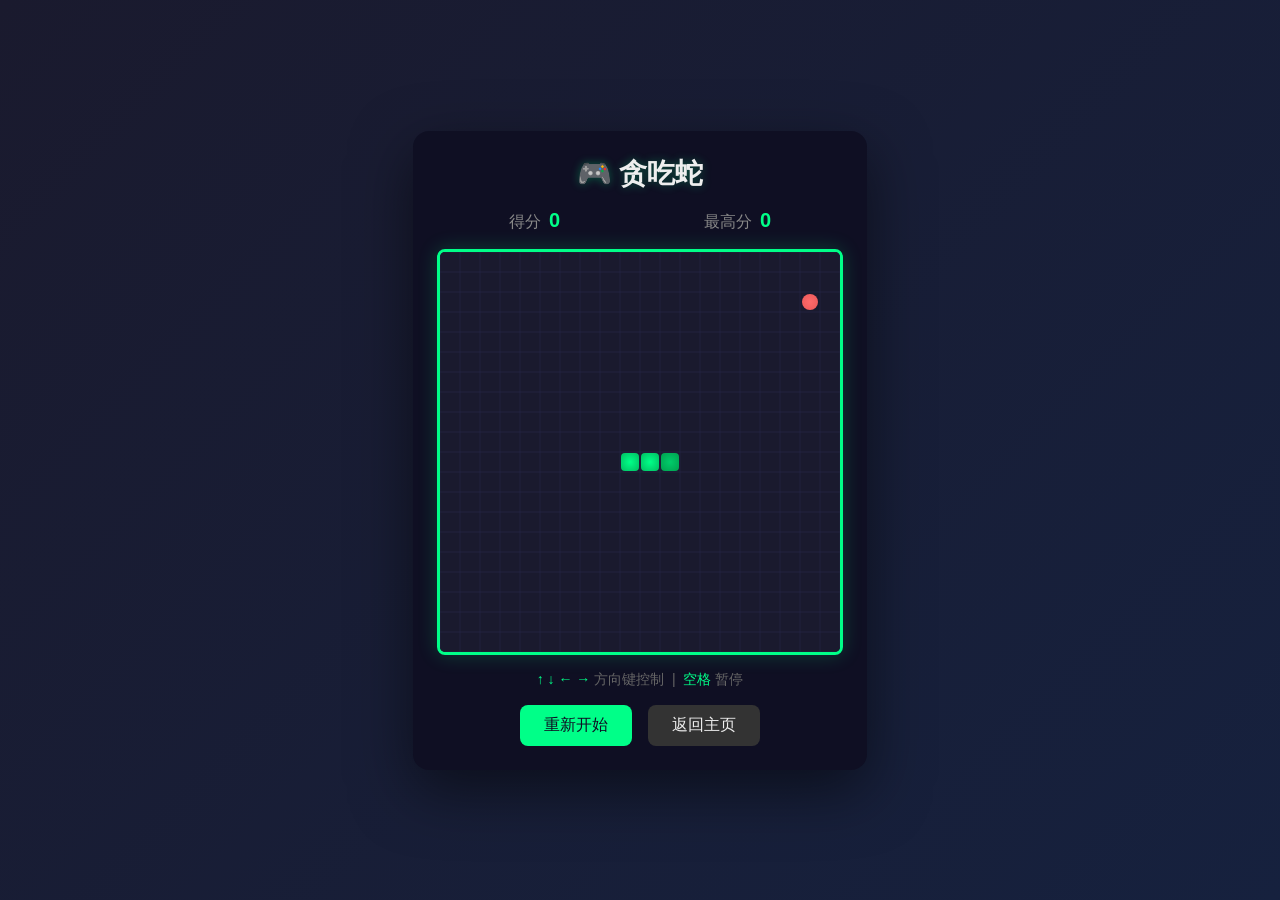
==== game.html @ b76db78e "feat: 添加贪吃蛇游戏 - 新增 game.html 游戏页面（深色主题） - 新增 snake.js 游戏逻辑 - 修改 index.html 添加游戏入口链接" ====
<!DOCTYPE html>
<html lang="zh-CN">
  <head>
    <meta charset="UTF-8" />
    <meta name="viewport" content="width=device-width, initial-scale=1.0" />
    <title>🎮 贪吃蛇</title>
    <style>
      * {
        margin: 0;
        padding: 0;
        box-sizing: border-box;
      }
      body {
        min-height: 100vh;
        display: flex;
        justify-content: center;
        align-items: center;
        background: linear-gradient(135deg, #1a1a2e 0%, #16213e 100%);
        font-family: 'Segoe UI', Tahoma, Geneva, Verdana, sans-serif;
      }
      .container {
        background: #0f0f23;
        border-radius: 16px;
        padding: 24px;
        box-shadow: 0 20px 60px rgba(0, 0, 0, 0.5);
      }
      h1 {
        color: #eee;
        text-align: center;
        margin-bottom: 16px;
        font-size: 28px;
        text-shadow: 0 0 10px rgba(0, 255, 136, 0.3);
      }
      .score-board {
        display: flex;
        justify-content: space-around;
        margin-bottom: 16px;
      }
      .score-item {
        color: #888;
        font-size: 16px;
      }
      .score-item span {
        color: #00ff88;
        font-weight: bold;
        font-size: 20px;
        margin-left: 8px;
      }
      #gameCanvas {
        display: block;
        margin: 0 auto 16px;
        border: 3px solid #00ff88;
        border-radius: 8px;
        box-shadow: 0 0 20px rgba(0, 255, 136, 0.2);
      }
      .controls {
        color: #666;
        text-align: center;
        font-size: 14px;
        margin-bottom: 16px;
      }
      .controls span {
        color: #00ff88;
      }
      .buttons {
        display: flex;
        justify-content: center;
        gap: 16px;
      }
      button {
        padding: 10px 24px;
        font-size: 16px;
        border: none;
        border-radius: 8px;
        cursor: pointer;
        transition: all 0.3s;
      }
      .btn-restart {
        background: #00ff88;
        color: #0f0f23;
      }
      .btn-restart:hover {
        background: #00cc6a;
        transform: translateY(-2px);
      }
      .btn-back {
        background: #333;
        color: #eee;
      }
      .btn-back:hover {
        background: #444;
        transform: translateY(-2px);
      }
      #gameOver {
        display: none;
        position: absolute;
        top: 50%;
        left: 50%;
        transform: translate(-50%, -50%);
        background: rgba(15, 15, 35, 0.95);
        padding: 32px 48px;
        border-radius: 16px;
        text-align: center;
        border: 2px solid #ff4757;
      }
      #gameOver h2 {
        color: #ff4757;
        font-size: 32px;
        margin-bottom: 16px;
      }
      #gameOver p {
        color: #888;
        margin-bottom: 24px;
      }
    </style>
  </head>
  <body>
    <div class="container">
      <h1>🎮 贪吃蛇</h1>
      <div class="score-board">
        <div class="score-item">得分<span id="score">0</span></div>
        <div class="score-item">最高分<span id="highScore">0</span></div>
      </div>
      <canvas id="gameCanvas" width="400" height="400"></canvas>
      <div class="controls">
        <span>↑ ↓ ← →</span> 方向键控制 &nbsp;|&nbsp; <span>空格</span> 暂停
      </div>
      <div class="buttons">
        <button class="btn-restart" onclick="restartGame()">重新开始</button>
        <button class="btn-back" onclick="location.href='index.html'">返回主页</button>
      </div>
      <div id="gameOver">
        <h2>游戏结束</h2>
        <p>得分: <span id="finalScore">0</span></p>
        <button class="btn-restart" onclick="restartGame()">再来一局</button>
      </div>
    </div>
    <script src="snake.js"></script>
  </body>
</html>
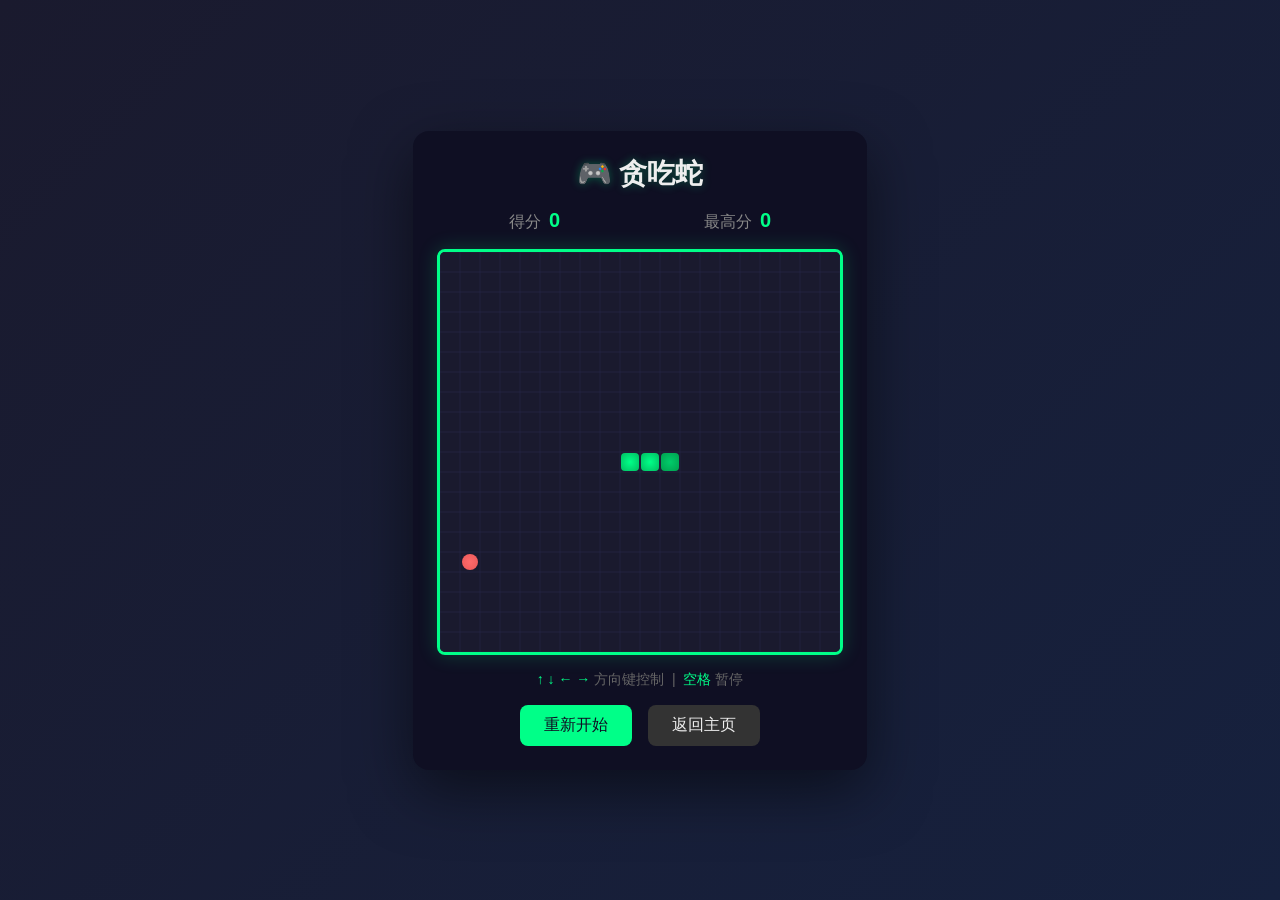
==== commit 9bb65ac2: "feat: 添加手机适配和音效 - 滑动屏幕控制（仅手机端） - 横屏自适应适配 - 竖屏旋转提示（带动画） - 吃食物/游戏结束音效 - 设备检测，自动调整游戏速度" ====
--- a/game.html
+++ b/game.html
@@ -2,7 +2,7 @@
 <html lang="zh-CN">
   <head>
     <meta charset="UTF-8" />
-    <meta name="viewport" content="width=device-width, initial-scale=1.0" />
+    <meta name="viewport" content="width=device-width, initial-scale=1.0, maximum-scale=1.0, user-scalable=no" />
     <title>🎮 贪吃蛇</title>
     <style>
       * {
@@ -52,6 +52,7 @@
         border: 3px solid #00ff88;
         border-radius: 8px;
         box-shadow: 0 0 20px rgba(0, 255, 136, 0.2);
+        touch-action: none;
       }
       .controls {
         color: #666;
@@ -102,6 +103,7 @@
         border-radius: 16px;
         text-align: center;
         border: 2px solid #ff4757;
+        z-index: 100;
       }
       #gameOver h2 {
         color: #ff4757;
@@ -112,9 +114,101 @@
         color: #888;
         margin-bottom: 24px;
       }
+      #rotateHint {
+        display: none;
+        position: fixed;
+        top: 0;
+        left: 0;
+        width: 100%;
+        height: 100%;
+        background: linear-gradient(135deg, #1a1a2e 0%, #16213e 100%);
+        flex-direction: column;
+        justify-content: center;
+        align-items: center;
+        z-index: 1000;
+        color: #eee;
+      }
+      .rotate-icon {
+        width: 80px;
+        height: 80px;
+        margin-bottom: 24px;
+        animation: rotatePhone 2s ease-in-out infinite;
+      }
+      .rotate-icon svg {
+        width: 100%;
+        height: 100%;
+        fill: #00ff88;
+      }
+      @keyframes rotatePhone {
+        0%, 100% { transform: rotate(0deg); }
+        50% { transform: rotate(90deg); }
+      }
+      .rotate-text {
+        font-size: 18px;
+        color: #888;
+        text-align: center;
+      }
+      .rotate-text-main {
+        font-size: 22px;
+        color: #eee;
+        margin-bottom: 8px;
+      }
+      @media (orientation: portrait) {
+        #rotateHint {
+          display: flex !important;
+        }
+        .container {
+          display: none !important;
+        }
+      }
+      @media (orientation: landscape) and (max-width: 768px) {
+        .container {
+          transform: scale(0.85);
+          padding: 16px;
+        }
+        h1 {
+          font-size: 22px;
+          margin-bottom: 12px;
+        }
+        .score-board {
+          margin-bottom: 12px;
+        }
+        .score-item {
+          font-size: 14px;
+        }
+        .score-item span {
+          font-size: 16px;
+        }
+        #gameCanvas {
+          margin-bottom: 12px;
+        }
+        .controls {
+          font-size: 12px;
+          margin-bottom: 12px;
+        }
+        button {
+          padding: 8px 16px;
+          font-size: 14px;
+        }
+      }
+      @media (max-width: 400px) {
+        .container {
+          transform: scale(0.75);
+        }
+      }
     </style>
   </head>
   <body>
+    <div id="rotateHint">
+      <div class="rotate-icon">
+        <svg viewBox="0 0 24 24">
+          <path d="M16.48 2.52c3.27 1.55 5.61 4.72 5.97 8.48h1.5C23.44 4.84 18.29 0 12 0l-.66.03 3.81 3.81 1.33-1.32zm-6.25-.77c-.59-.59-1.54-.59-2.12 0L1.75 8.11c-.59.59-.59 1.54 0 2.12l12.02 12.02c.59.59 1.54.59 2.12 0l6.36-6.36c.59-.59.59-1.54 0-2.12L10.23 1.75zm4.6 19.44L2.81 9.17l6.36-6.36 12.02 12.02-6.36 6.36zm-7.31.29l-3.81-3.81-.66.66c3.27-1.55 5.61-4.72 5.97-8.48H7.02c-.51 6.16-5.66 11-11.95 11l.66-.03-3.81 3.81 1.33 1.32z"/>
+        </svg>
+      </div>
+      <p class="rotate-text-main">请将手机横屏</p>
+      <p class="rotate-text">Rotate your device to landscape</p>
+    </div>
+
     <div class="container">
       <h1>🎮 贪吃蛇</h1>
       <div class="score-board">
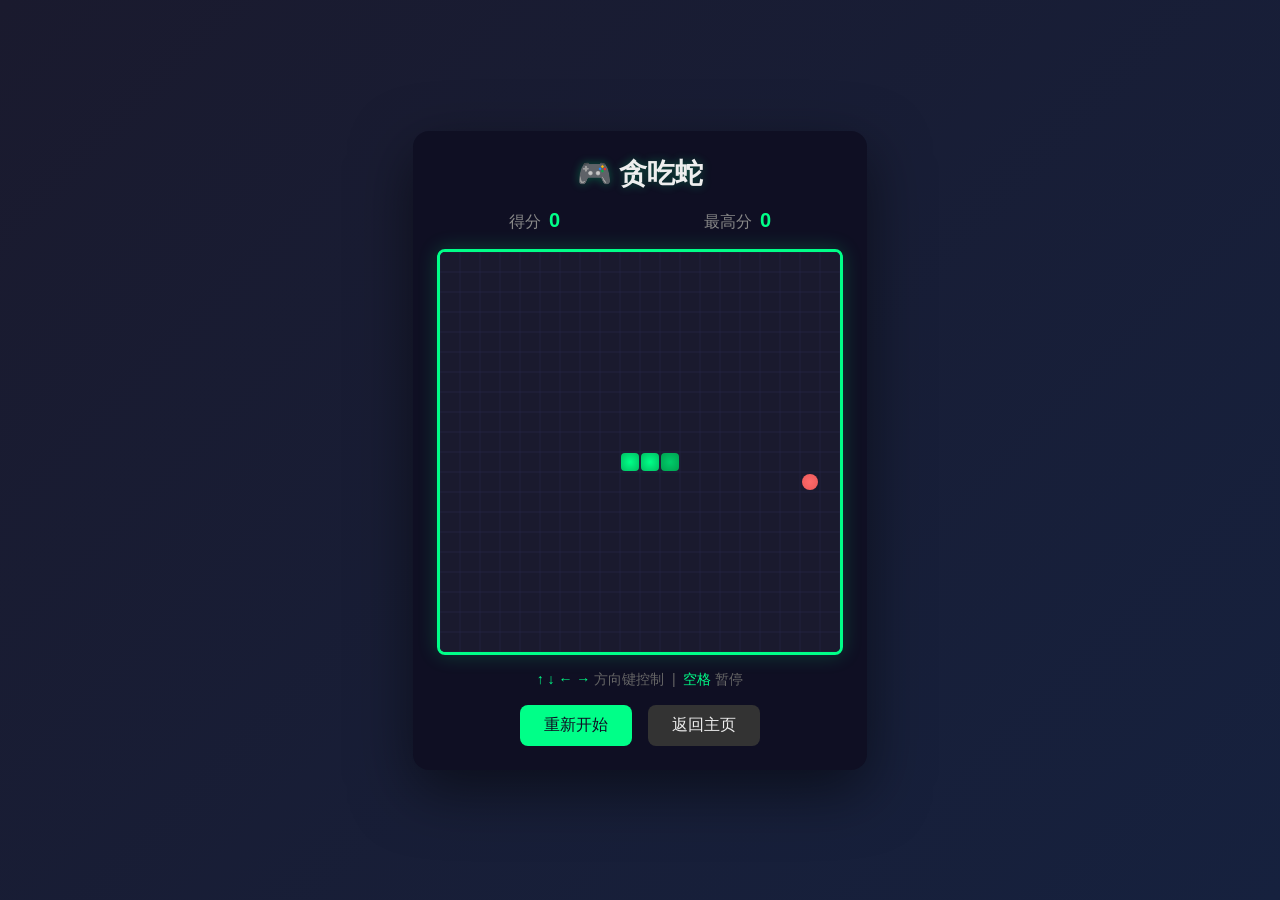
==== commit 3b812b22: "fix: 修复iOS横屏检测问题 - 使用JavaScript持续检测屏幕方向 - 添加'继续游戏'按钮绕过iOS Safari缓存问题 - 支持orientationchange事件实时响应" ====
--- a/game.html
+++ b/game.html
@@ -128,6 +128,9 @@
         z-index: 1000;
         color: #eee;
       }
+      #rotateHint.show {
+        display: flex;
+      }
       .rotate-icon {
         width: 80px;
         height: 80px;
@@ -153,13 +156,20 @@
         color: #eee;
         margin-bottom: 8px;
       }
-      @media (orientation: portrait) {
-        #rotateHint {
-          display: flex !important;
-        }
-        .container {
-          display: none !important;
-        }
+      .btn-continue {
+        margin-top: 24px;
+        padding: 12px 32px;
+        background: #00ff88;
+        color: #0f0f23;
+        border: none;
+        border-radius: 8px;
+        font-size: 18px;
+        cursor: pointer;
+        transition: all 0.3s;
+      }
+      .btn-continue:hover {
+        background: #00cc6a;
+        transform: scale(1.05);
       }
       @media (orientation: landscape) and (max-width: 768px) {
         .container {
@@ -207,6 +217,7 @@
       </div>
       <p class="rotate-text-main">请将手机横屏</p>
       <p class="rotate-text">Rotate your device to landscape</p>
+      <button class="btn-continue" onclick="hideRotateHint()">继续游戏</button>
     </div>
 
     <div class="container">
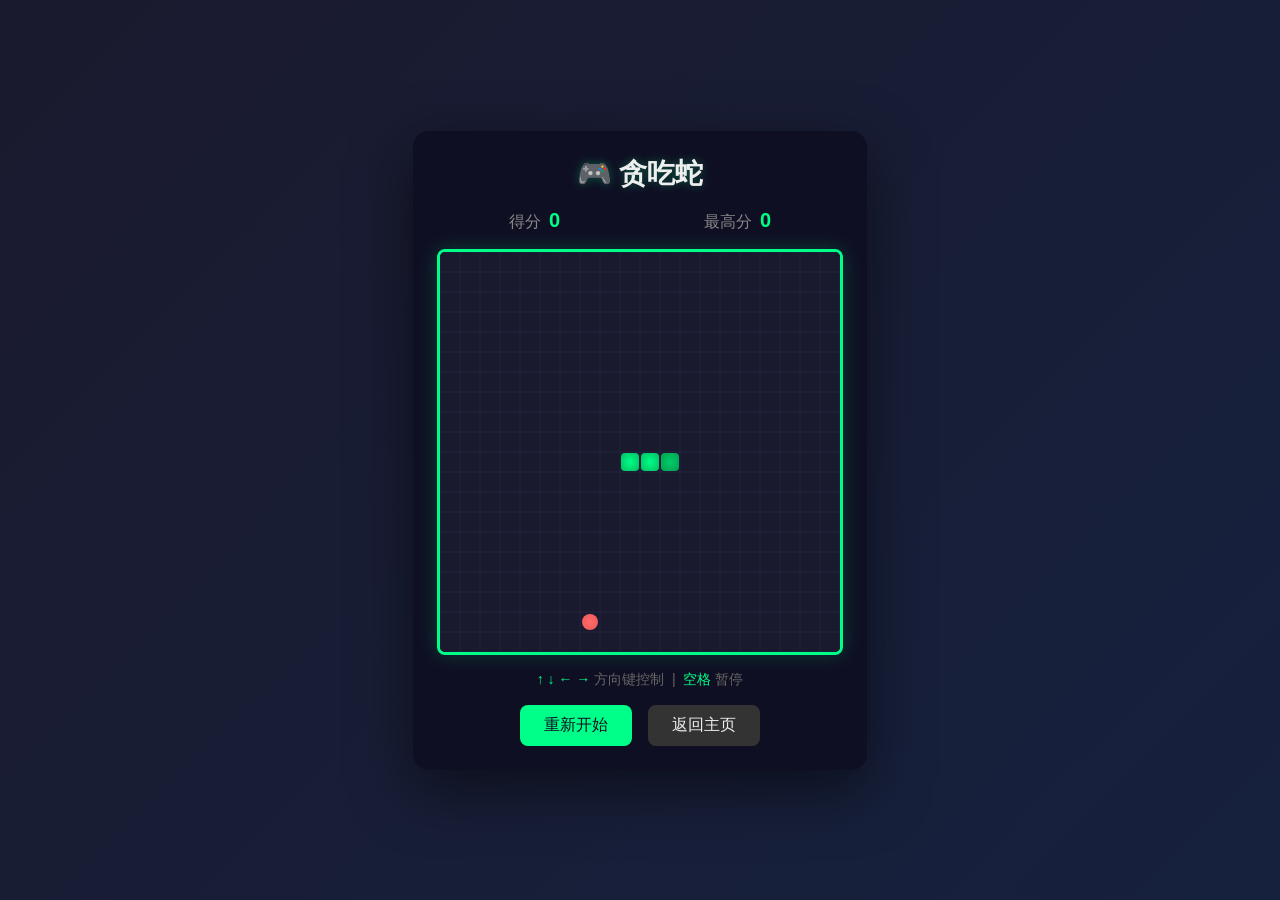
==== commit 17d0d769: "fix: 移除横屏旋转动画" ====
--- a/game.html
+++ b/game.html
@@ -132,19 +132,14 @@
         display: flex;
       }
       .rotate-icon {
-        width: 80px;
-        height: 80px;
+        width: 60px;
+        height: 60px;
         margin-bottom: 24px;
-        animation: rotatePhone 2s ease-in-out infinite;
       }
       .rotate-icon svg {
         width: 100%;
         height: 100%;
         fill: #00ff88;
-      }
-      @keyframes rotatePhone {
-        0%, 100% { transform: rotate(0deg); }
-        50% { transform: rotate(90deg); }
       }
       .rotate-text {
         font-size: 18px;
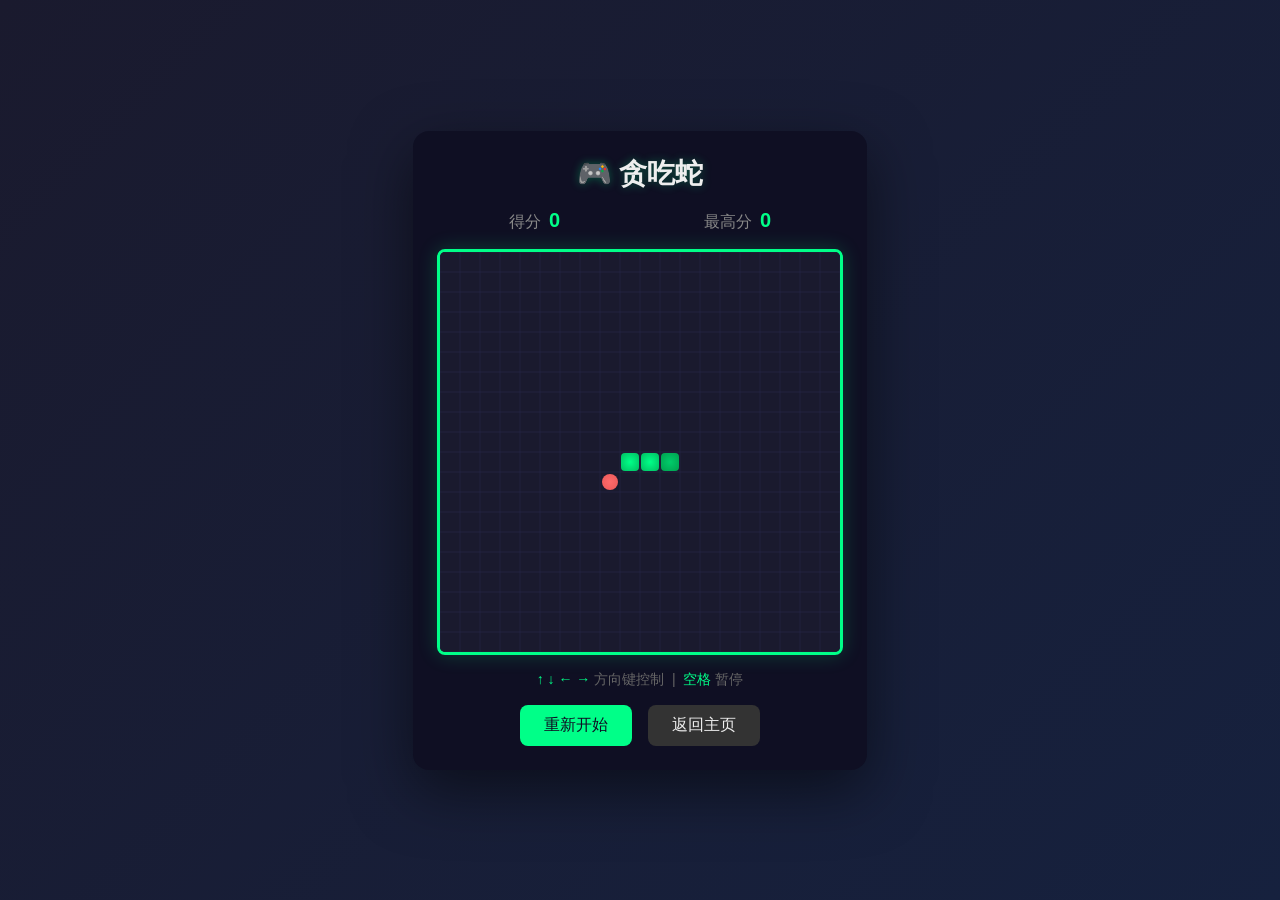
==== commit 8a7f7f5b: "fix: 删除横屏提示，直接开始游戏" ====
--- a/game.html
+++ b/game.html
@@ -114,58 +114,6 @@
         color: #888;
         margin-bottom: 24px;
       }
-      #rotateHint {
-        display: none;
-        position: fixed;
-        top: 0;
-        left: 0;
-        width: 100%;
-        height: 100%;
-        background: linear-gradient(135deg, #1a1a2e 0%, #16213e 100%);
-        flex-direction: column;
-        justify-content: center;
-        align-items: center;
-        z-index: 1000;
-        color: #eee;
-      }
-      #rotateHint.show {
-        display: flex;
-      }
-      .rotate-icon {
-        width: 60px;
-        height: 60px;
-        margin-bottom: 24px;
-      }
-      .rotate-icon svg {
-        width: 100%;
-        height: 100%;
-        fill: #00ff88;
-      }
-      .rotate-text {
-        font-size: 18px;
-        color: #888;
-        text-align: center;
-      }
-      .rotate-text-main {
-        font-size: 22px;
-        color: #eee;
-        margin-bottom: 8px;
-      }
-      .btn-continue {
-        margin-top: 24px;
-        padding: 12px 32px;
-        background: #00ff88;
-        color: #0f0f23;
-        border: none;
-        border-radius: 8px;
-        font-size: 18px;
-        cursor: pointer;
-        transition: all 0.3s;
-      }
-      .btn-continue:hover {
-        background: #00cc6a;
-        transform: scale(1.05);
-      }
       @media (orientation: landscape) and (max-width: 768px) {
         .container {
           transform: scale(0.85);
@@ -204,17 +152,6 @@
     </style>
   </head>
   <body>
-    <div id="rotateHint">
-      <div class="rotate-icon">
-        <svg viewBox="0 0 24 24">
-          <path d="M16.48 2.52c3.27 1.55 5.61 4.72 5.97 8.48h1.5C23.44 4.84 18.29 0 12 0l-.66.03 3.81 3.81 1.33-1.32zm-6.25-.77c-.59-.59-1.54-.59-2.12 0L1.75 8.11c-.59.59-.59 1.54 0 2.12l12.02 12.02c.59.59 1.54.59 2.12 0l6.36-6.36c.59-.59.59-1.54 0-2.12L10.23 1.75zm4.6 19.44L2.81 9.17l6.36-6.36 12.02 12.02-6.36 6.36zm-7.31.29l-3.81-3.81-.66.66c3.27-1.55 5.61-4.72 5.97-8.48H7.02c-.51 6.16-5.66 11-11.95 11l.66-.03-3.81 3.81 1.33 1.32z"/>
-        </svg>
-      </div>
-      <p class="rotate-text-main">请将手机横屏</p>
-      <p class="rotate-text">Rotate your device to landscape</p>
-      <button class="btn-continue" onclick="hideRotateHint()">继续游戏</button>
-    </div>
-
     <div class="container">
       <h1>🎮 贪吃蛇</h1>
       <div class="score-board">
